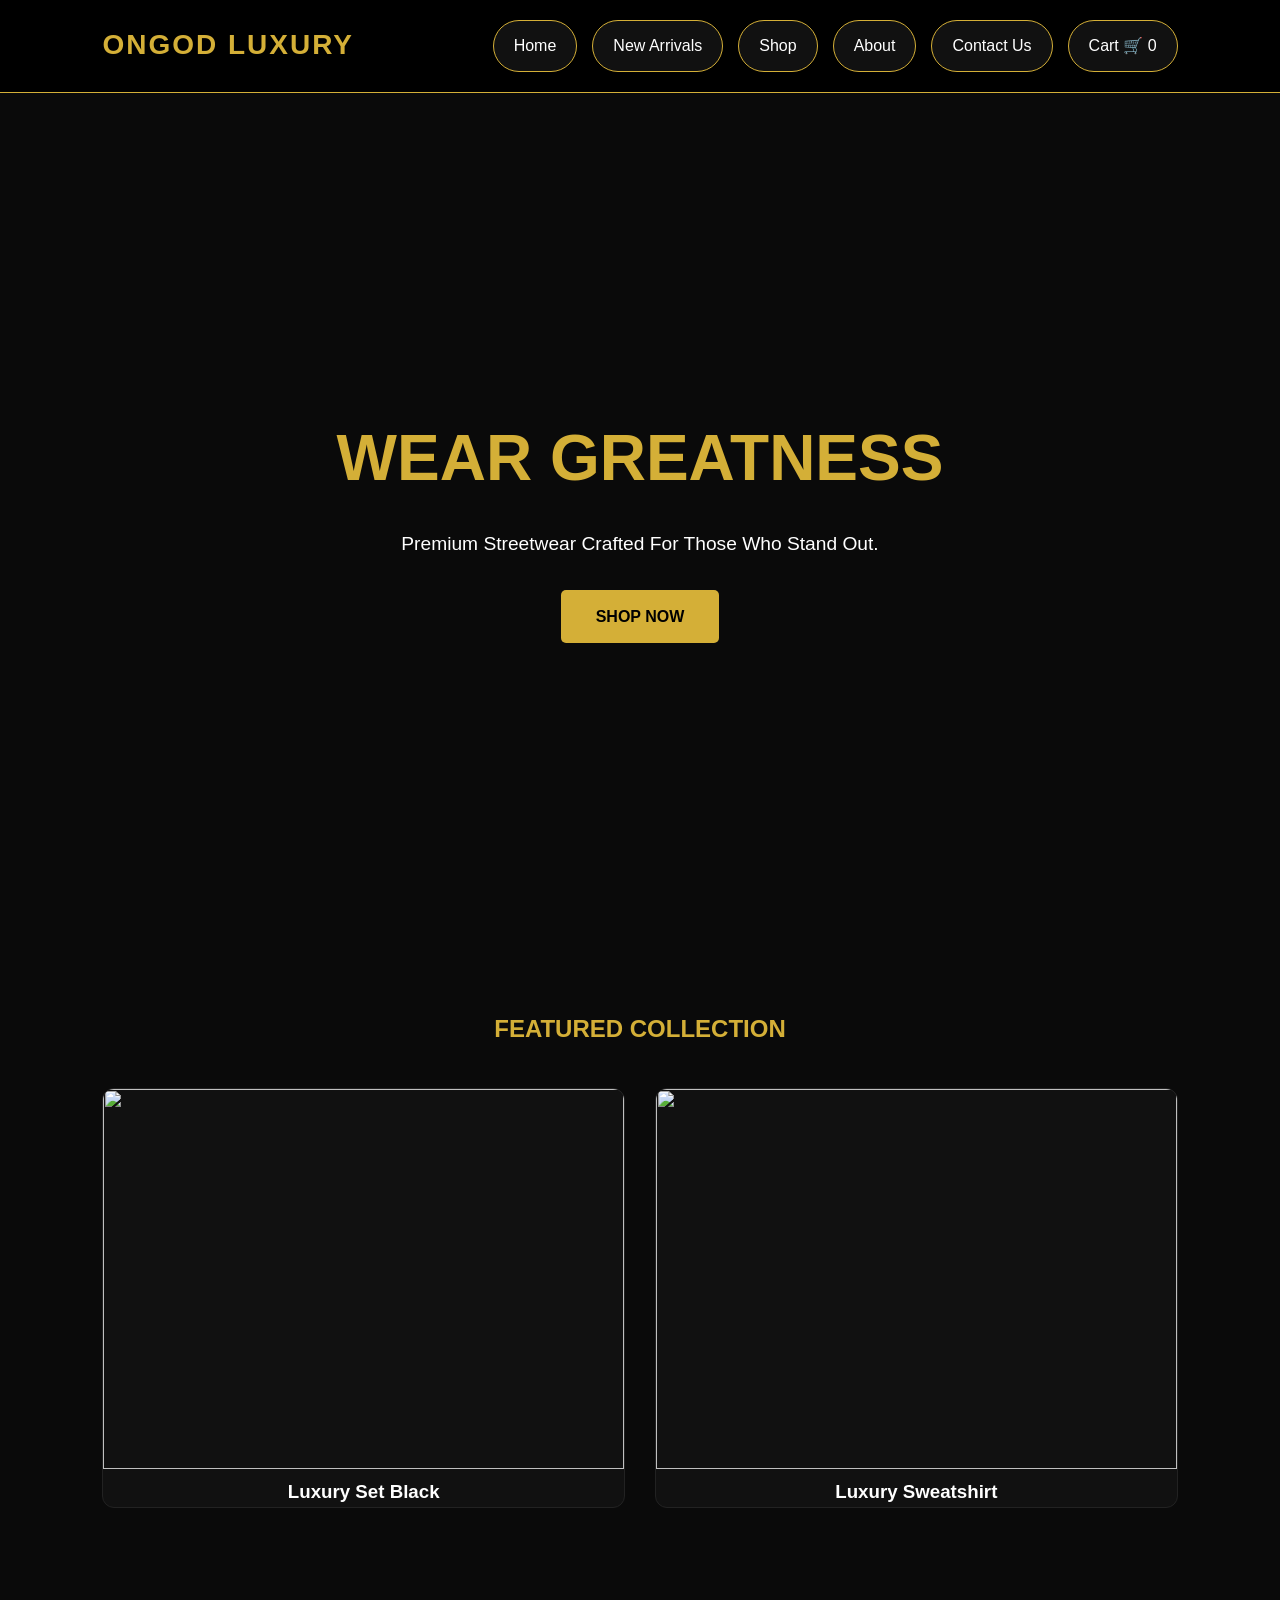
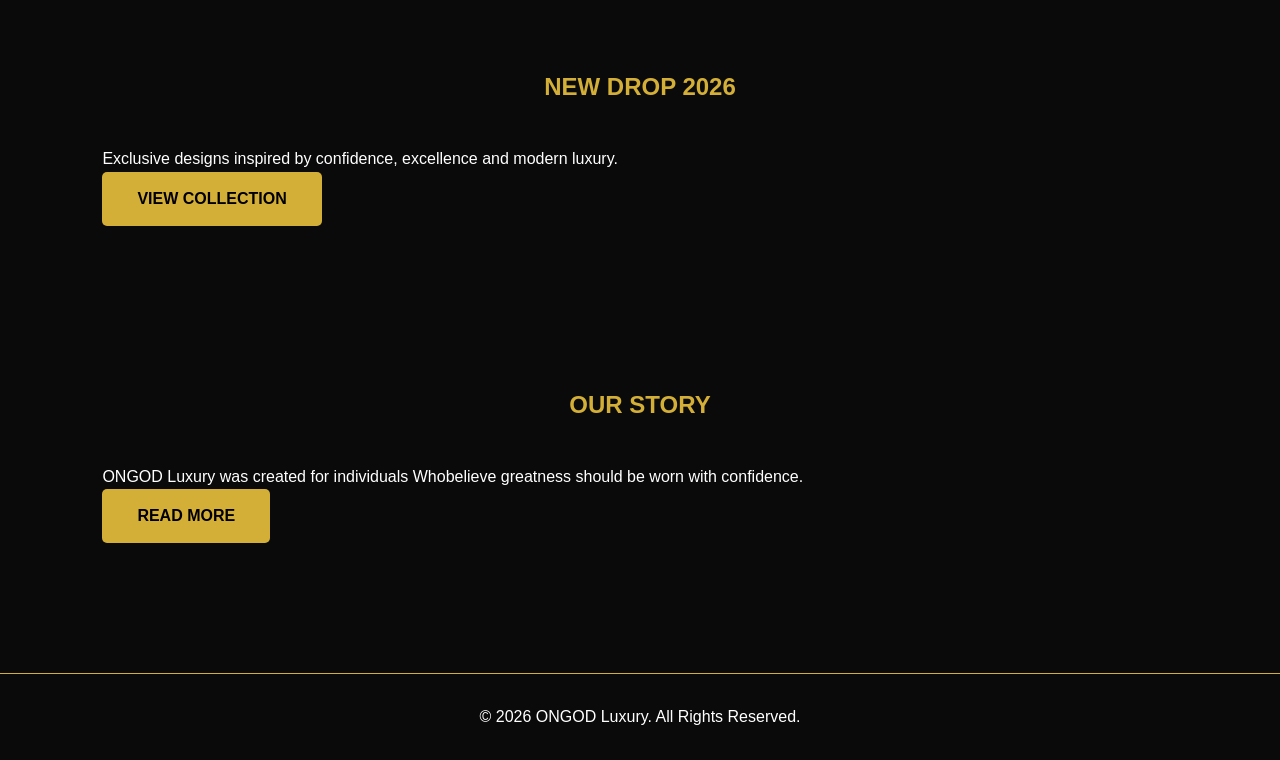
==== index.html @ c8779386 "Add files via upload" ====
<!DOCTYPE html>
<html lang="en">
<head>
    <meta charset="UTF-8">
    <meta name="viewport" content="width=device-width, initial-scale=1.0">
    <title>ONGOD Luxury</title>

    <link rel="stylesheet" href="style.css">
    <link href="https://fonts.googleapis.com/css2?family=Cinzel:wght@500;700&family=popins:wght@300;400;500;600&display=swap" rel="stylesheet">
</head>

<body>
<header>
    <div class="logo">ONGOD LUXURY</div>

    <nav>
        <ul>
            <li><a href="index.html">Home</a></li>
            <li><a href="arrivals.html">New Arrivals</a></li>
            <li><a href="shop.html">Shop</a></li>
            <li><a href="about.html">About</a></li>
            <li><a href="contact.html">Contact Us</a></li>
            <li><a href="cart.html">Cart 🛒
                <span id="cart-count">0</span>
            </a></li>
        </ul>
    </nav>
</header>

<section class="hero">
    <div class="hero-content">
        <h1>WEAR GREATNESS</h1>
        <p>Premium Streetwear Crafted For Those Who Stand Out.</p>

        <a href="shop.html" class="btn">
            SHOP NOW
        </a>
    </div>
</section>


<section class="featured">
    <h2>FEATURED COLLECTION</h2>

    <div class="featured-grid">

        <div class="card">
            <img src="images/product1.jpg.jpeg" alt="">
            <h3>Luxury Set Black</h3>
        </div>

        <div class="card">
            <img src="images/product2.jpg.jpeg" alt="">
            <h3>Luxury Sweatshirt</h3>
        </div>
    </div>
</section>


 <section class="new-drop">

        <h2>NEW DROP 2026</h2>

        <p>
            Exclusive designs inspired by confidence,
            excellence and modern luxury.
        </p>

        <a href="arrivals.html" class="btn">
            VIEW COLLECTION
        </a>
    
 </section>


 <section class="brand-story">

    <h2>OUR STORY</h2>

    <p>
        ONGOD Luxury was created for individuals
        Whobelieve greatness should be worn with confidence.
    </p>

    <a href="about.html" class="btn">
        READ MORE
    </a>
 </section>

 <footer>
    <p>© 2026 ONGOD Luxury. All Rights Reserved.</p>
 </footer>

 <script src="script.js"></script>
</body>
</html>
---- style.css ----
/* RESET */
*{
    margin: 0;
    padding: 0;
    box-sizing: border-box;
}

body{
    font-family: 'poppins', sans-serif;
    background:#0a0a0a;
    color:white;
    line-height: 1.6;
    padding-top: 120px;
}


header{
    display: flex;
    justify-content: space-between;
    align-items: center;
    padding: 20px 8%;
    border-bottom: 1px solid #d4af37;
    background: #000;

    position: fixed;
    top: 0;
    left: 0;
    width: 100%;

    z-index: 1000;
}

.logo{
    font-size: 28px;
    font-weight: 700;
    color: #d4af37;
    letter-spacing: 2px;
}

nav ul{
    display: flex;
    list-style: none;
    gap: 15px;
}

nav ul li a{
    color: white;
    text-decoration: none;
    transition: 3s;
    display: block;
    background: #111;
    padding: 12px 20px;
    border-radius: 30px;
    border: 1px solid #d4af37;
}

nav ul li a:hover{
    background: #d4af37;
    color: #000;
}

nav ul li a{
    transition: 0.3s ease;
}


.hero{
    height: 90vh;
    display: flex;
    justify-content: center;
    align-items: center;
    text-align: center;
    padding: 20px;
}

.hero-content h1{
    font-size: 4rem;
    color: #d4af37;
    margin-bottom: 20px;
}

.hero-content p{
    font-size: 1.2rem;
    margin-bottom: 30px;
}


.btn{
    display: inline-block;
    padding: 14px 35px;
    background: #d4af37;
    color: #000;
    text-decoration: none;
    border-radius: 5px;
    font-weight: 600;
    transition: 3s;
}

.btn:hover{
    transform: translateY(-3px);
}


section{
    padding: 80px 8%;
}


section h2{
    text-align: center;
    margin-bottom: 40px;
    color: #d4af37;
}



.featured-grid,
.products{
    display: grid;
    grid-template-columns: repeat(auto-fit,minmax(280px,1fr));
    gap: 30px;
}



.card,
.product-card{
    background: #111;
    border: 1px solid #222;
    border-radius: 12px;
    overflow: hidden;
    text-align: center;
    transition: 3s;
}





.card:hover,
.product-card:hover{
    transform: translateY(-8px);
}

.card img,
.product-card img{
    width: 100%;
    height: 380px;
    object-fit: cover;
}

.Card h3,
.product-card h3{
    padding: 15px;
    color: #d4af37;
}

.product-card p{
    margin-bottom: 15px;
}





.add-cart,
.whatsapp-btn,
.contact-form button{
    background: #d4af37;
    color: #000;
    border: none;
    padding: 12px 25px;
    cursor: pointer;
    border-radius: 5px;
    font-weight: 600;
    margin-bottom: 20px;
}



.page-banner{
    text-align: center;
    padding: 40px 20px;
    background: #111;
    border: 1px solid #d4af37;
    border-radius: 8px;
    margin: 10px;
}

.page-banner h1{
    color: #d4af37;
    font-size: 3rem;
    letter-spacing: 6px;
}


.about-content{
    max-width: 900px;
    margin: auto;
}

.about-content h2{
    margin-top: 30px;
}



.contact-section{
    display: grid;
    grid-template-columns: 1fr 1fr;
    gap: 40px;
}


.contact-form{
    display: flex;
    flex-direction: column;
}


.contact-form input,
.contatc-form textarea{
    padding: 15px;
    margin-bottom: 15px;
    border: none;
    border-radius: 5px;
}






.cart-container{
    max-width: 800px;
    margin: auto;
}


.cart-item{
    background: #111;
    padding: 20px;
    margin-bottom: 20px;
    border-radius: 10px;
    gap: 20px;
    display: flex;
    align-items: center;
}

.cart-image{
    width: 100px;
    height: 100px;
    object-fit: cover;
    border-radius: 10px;
}

.cart-item button{
    padding: 8px 12px;
    margin: 5px;
    border: none;
    border-radius: 5px;
    cursor: pointer;
    background: #d4af37;
    color: #000;
    font-weight: bold;
}

.cart-total{
    margin-top: 30px;
    text-align: center;
}


footer{
    text-align: center;
    padding: 30px;
    border-top: 1px solid #d4af37;
    margin-top: 50px;
}


@media(max-width:768px){
    header{
        flex-direction: column;
        gap: 20px;
    }

    nav ul{
        flex-wrap: wrap;
        justify-content: center;
    }

    .hero-content h1{
        font-size: 2.5rem;
    }

    .contact-section{
        grid-template-columns: 1fr;
    }
}

.product-card,
.card{
    transition: 0.3s ease;
}

.product-card:hover,
.card:hover{
   transform: translateY(-10px);
   box-shadow: 0 10px 25px rgba(212,175,55,0.3);
}

.btn,
.add-cart,
.whatapp-btn{
    transition: 0.3s ease;
}

.btn:hover,
.add-cart:hover,
.whatapp-btn:hover{
    transform: scale(1.05);
}

.whatapp-btn{
    background-color: #d4af37; /* Gold */
    color: black;
    border: none;
    padding: 12px 20px;
    border-radius: 30px;
    font-size: 16px;
    cursor: pointer;
    font-weight: bold;
    transition: 0.3s;
}

.whatapp-btn:hover{
    transform: scale(1.05);
}
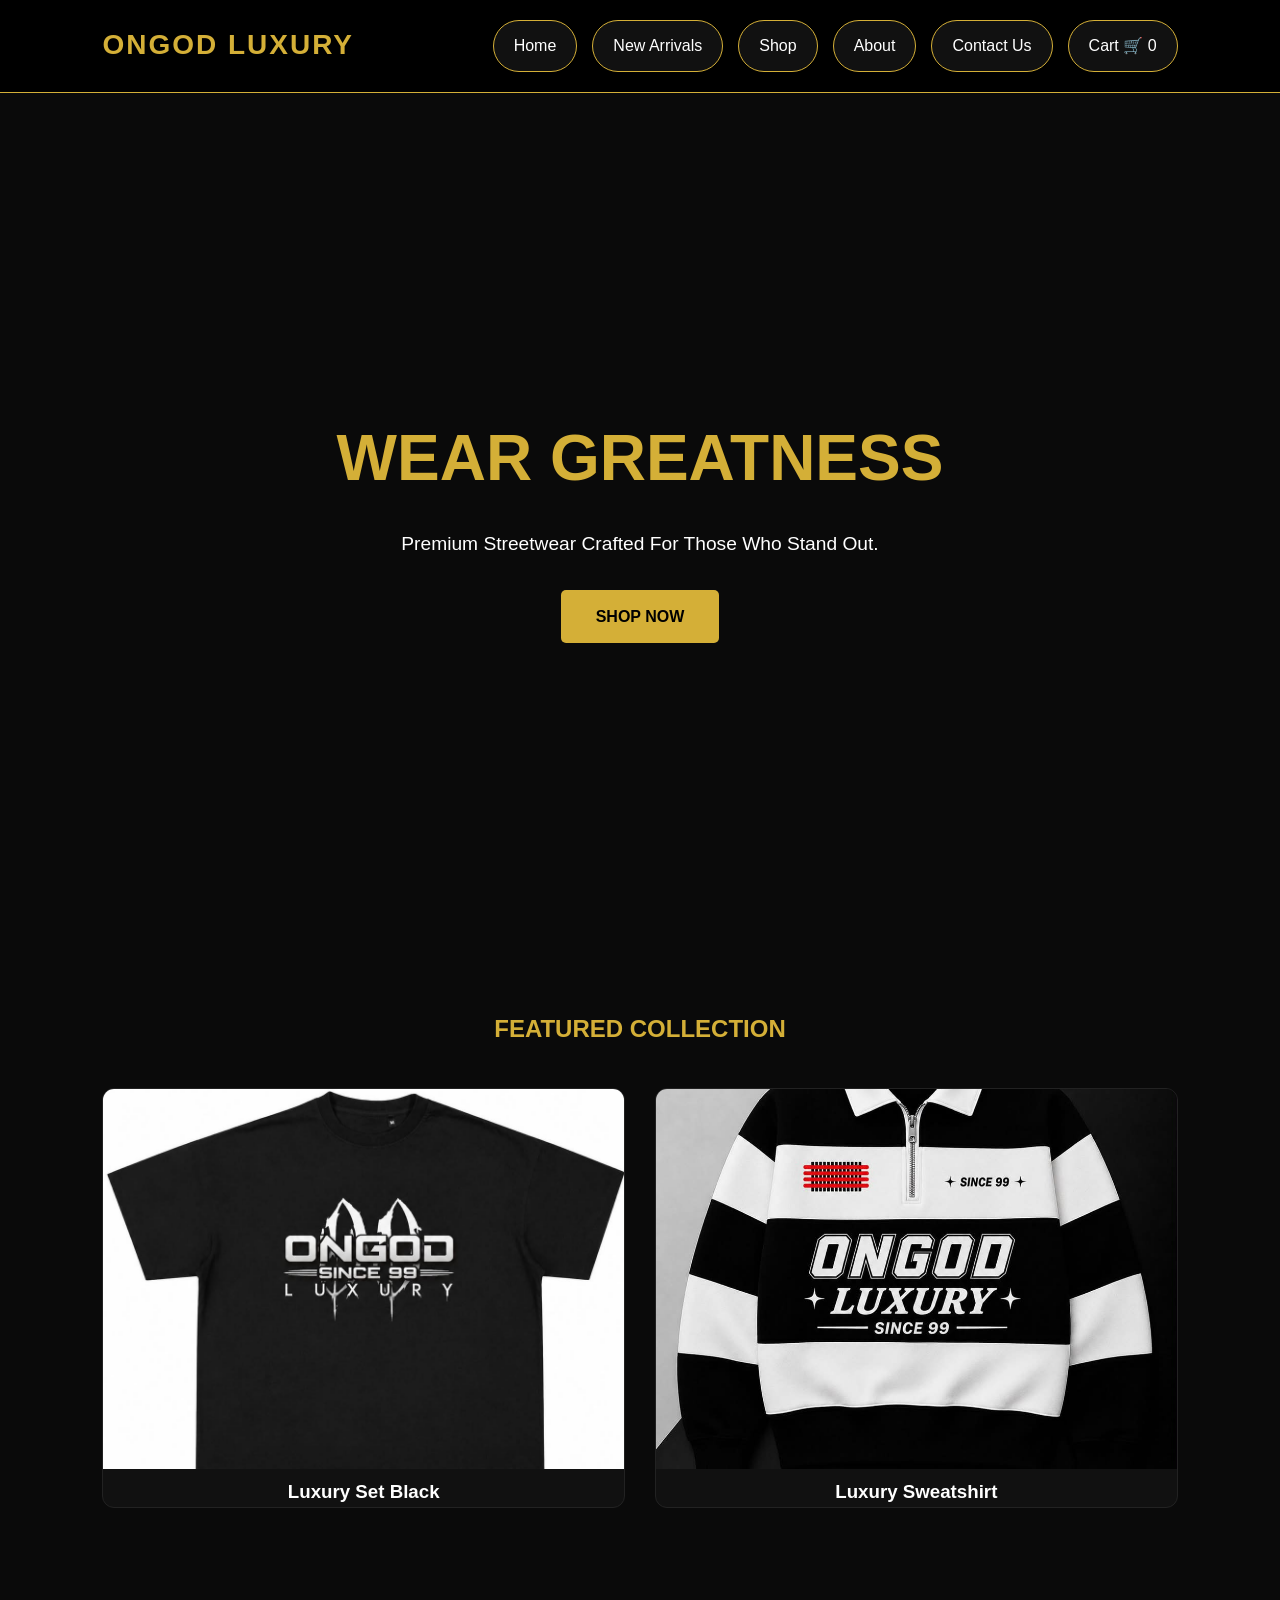
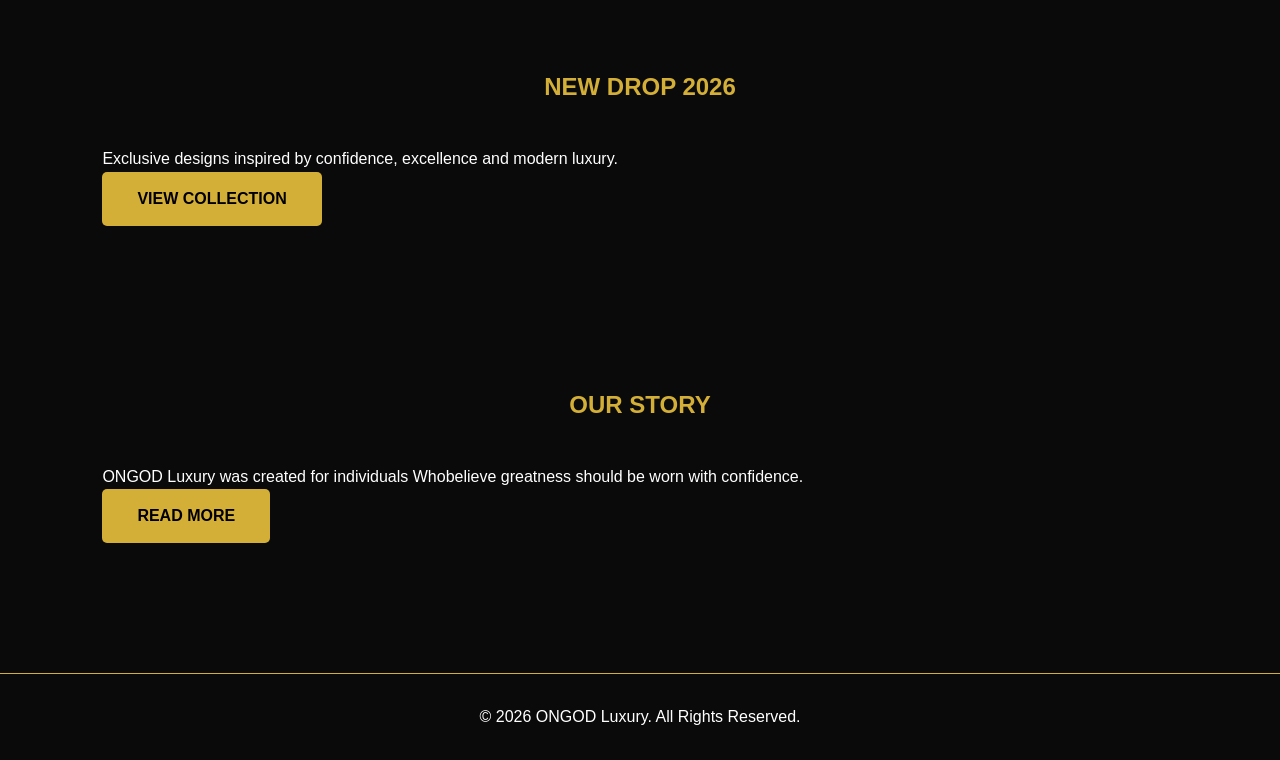
==== commit c7bcfe3e: "Update index.html" ====
--- a/index.html
+++ b/index.html
@@ -45,12 +45,12 @@
     <div class="featured-grid">
 
         <div class="card">
-            <img src="images/product1.jpg.jpeg" alt="">
+            <img src="product1.jpg.jpeg" alt="">
             <h3>Luxury Set Black</h3>
         </div>
 
         <div class="card">
-            <img src="images/product2.jpg.jpeg" alt="">
+            <img src="product2.jpg.jpeg" alt="">
             <h3>Luxury Sweatshirt</h3>
         </div>
     </div>
@@ -93,4 +93,4 @@
 
  <script src="script.js"></script>
 </body>
-</html>+</html>
